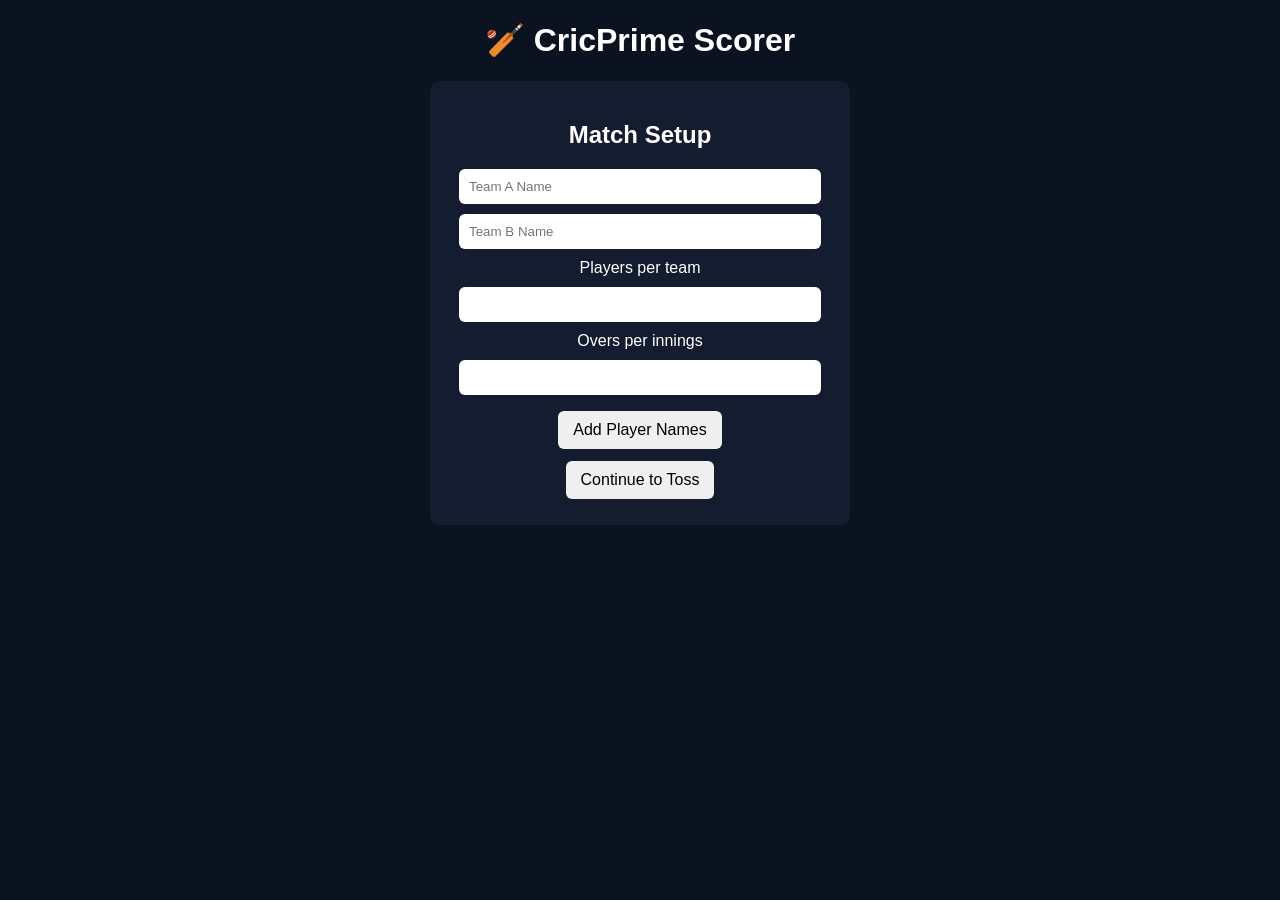
==== index.html @ 3c2f8ff9 "Add files via upload" ====
<!DOCTYPE html>
<html>

<head>
<title>CricPrime Scorer</title>
<link rel="stylesheet" href="style.css">
</head>

<body>

<div class="container">

<h1>🏏 CricPrime Scorer</h1>

<div id="setup">

<h2>Match Setup</h2>

<input id="teamA" placeholder="Team A Name" required>
<input id="teamB" placeholder="Team B Name" required>

<label>Players per team</label>
<input id="players" type="number">

<label>Overs per innings</label>
<input id="overs" type="number">

<button onclick="createPlayers()">Add Player Names</button>

<div id="playerArea"></div>

<button onclick="showToss()">Continue to Toss</button>

</div>


<div id="tossBox" class="hidden">

<h2>🪙 Toss</h2>

<p id="tossTeams"></p>

<button onclick="toss()">Flip Coin</button>

<p id="tossResult"></p>

<div id="tossDecision" class="hidden">

<h3>Choose Decision</h3>

<button onclick="chooseBat()">Bat</button>
<button onclick="chooseBowl()">Bowl</button>

</div>

</div>


<div id="scoreboard" class="hidden">

<div class="scorebox">

<h2 id="battingTeam"></h2>

<h1 id="score">0 / 0</h1>

<p id="oversDisplay">Overs: 0.0</p>

<p id="target"></p>

</div>


<div class="runButtons">

<button onclick="run(0)">0</button>
<button onclick="run(1)">1</button>
<button onclick="run(2)">2</button>
<button onclick="run(3)">3</button>
<button onclick="run(4)">4</button>
<button onclick="run(6)">6</button>
<button class="wicket" onclick="wicket()">W</button>

</div>


<div class="controls">

<button onclick="nextInnings()">Start 2nd Innings</button>
<button onclick="saveMatch()">Save Match</button>
<button onclick="resetMatch()">Reset Match</button>

</div>

<p id="result"></p>

</div>

</div>

<script src="script.js"></script>

</body>
</html>
---- style.css ----
body{

background:#0b1220;
font-family:Arial;
color:white;
text-align:center;

}

.container{

max-width:420px;
margin:auto;

}

#setup,#tossBox{

background:#141c2f;
padding:20px;
border-radius:10px;
margin-top:20px;

}

input{

display:block;
margin:10px auto;
padding:10px;
width:90%;
border-radius:6px;
border:none;

}

button{

padding:10px 15px;
margin:6px;
border:none;
border-radius:6px;
font-size:16px;
cursor:pointer;

}

.scorebox{

background:#141c2f;
padding:20px;
margin-top:20px;
border-radius:10px;

}

#score{

font-size:42px;
color:#4cc9f0;

}

.runButtons{

margin-top:20px;

}

.runButtons button{

width:60px;
height:60px;
font-size:18px;
background:#1f2a44;
color:white;

}

.wicket{

background:#ff4d4d;

}

.controls button{

background:#4cc9f0;
color:black;

}

.hidden{

display:none;

}

#result{

margin-top:20px;
font-size:20px;
color:#4cc9f0;

}
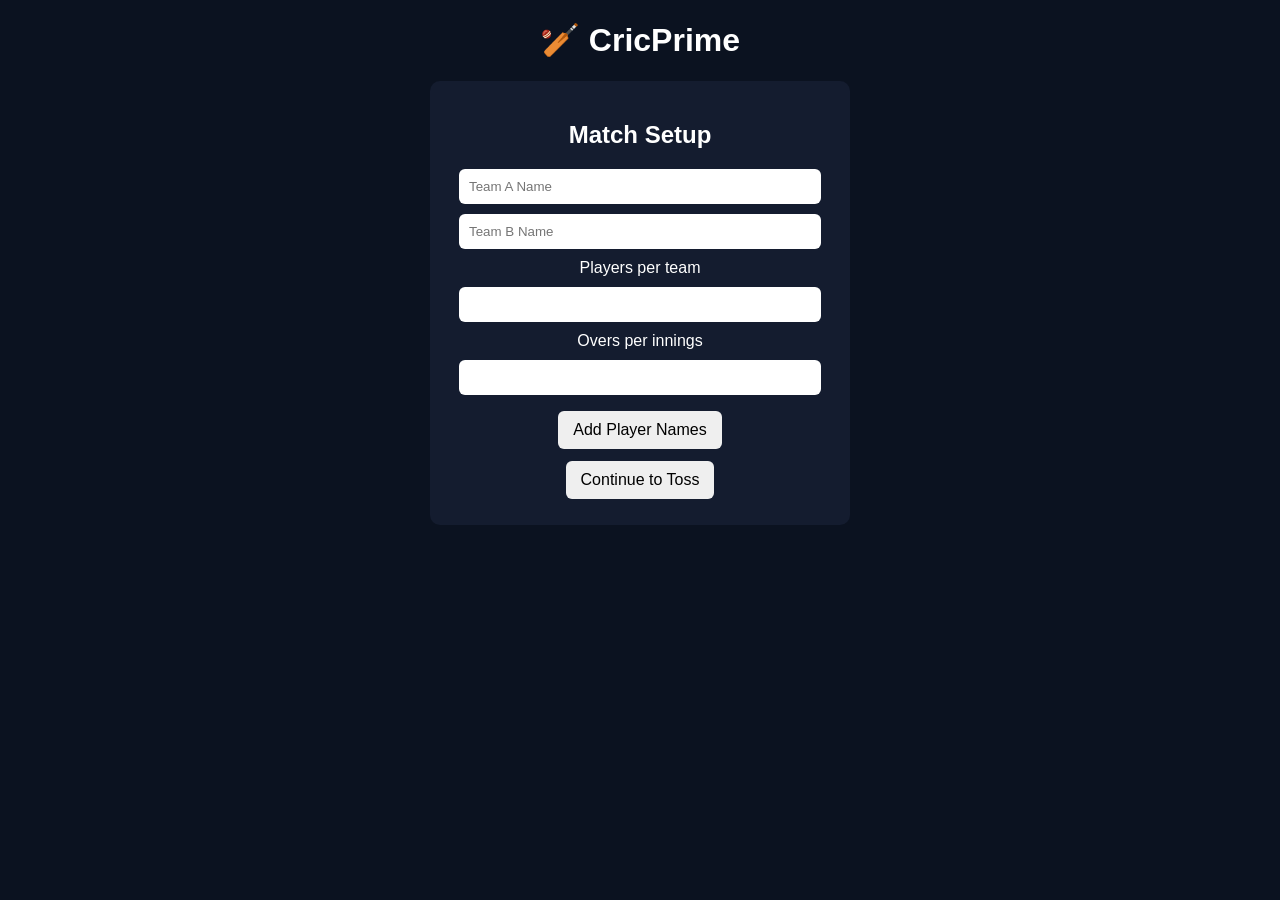
==== commit c07d8d11: "Update index.html" ====
--- a/index.html
+++ b/index.html
@@ -4,13 +4,14 @@
 <head>
 <title>CricPrime Scorer</title>
 <link rel="stylesheet" href="style.css">
+<meta name="google-site-verification" content="tSxuc3-eqxhbMmxjJO5SoXlz20BmAmPIMAzt84Urt7Y" />
 </head>
 
 <body>
 
 <div class="container">
 
-<h1>🏏 CricPrime Scorer</h1>
+<h1>🏏 CricPrime</h1>
 
 <div id="setup">
 
@@ -101,4 +102,5 @@
 <script src="script.js"></script>
 
 </body>
-</html>+
+</html>
